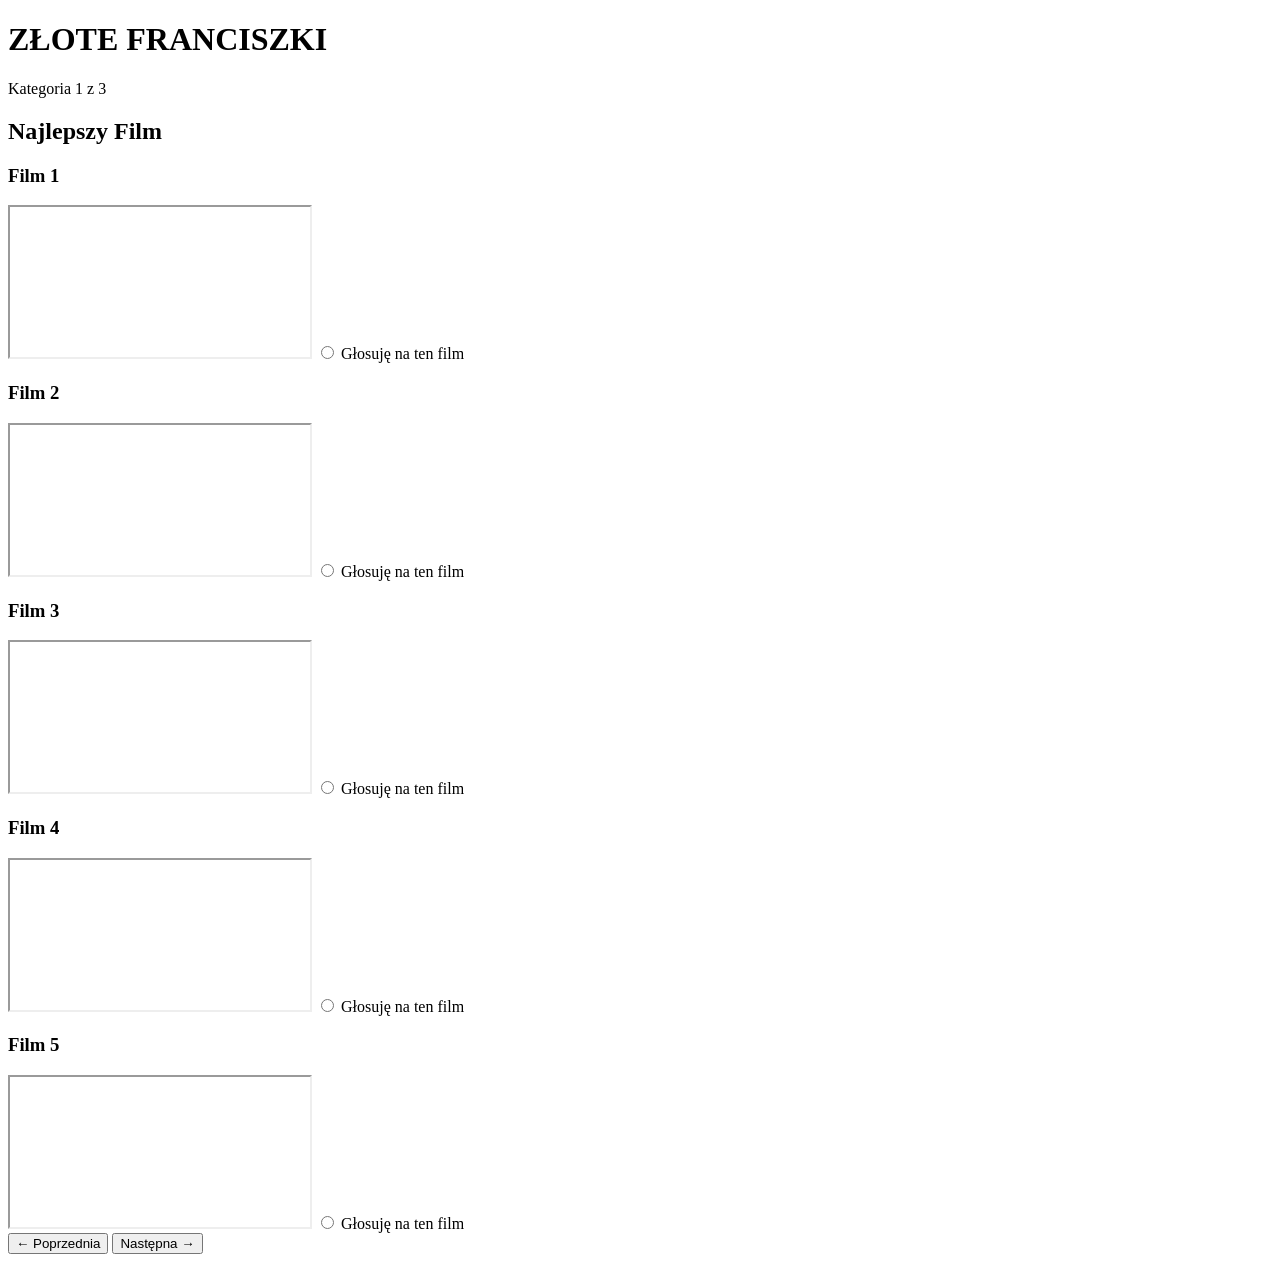
==== glosowanie.html @ 1e4727f9 "Create glosowanie.html" ====
<!DOCTYPE html>
<html lang="pl">
<head>
    <meta charset="UTF-8">
    <meta name="viewport" content="width=device-width, initial-scale=1.0">
    <title>Głosowanie | Złote Franciszki</title>

    <!-- Czcionki -->
    <link rel="preconnect" href="https://fonts.googleapis.com">
    <link rel="preconnect" href="https://fonts.gstatic.com" crossorigin>
    <link href="https://fonts.googleapis.com/css2?family=Cinzel:wght@700&family=Poppins:wght@300;400;600&display=swap" rel="stylesheet">

    <link rel="stylesheet" href="style.css">
</head>
<body>

<div class="background"></div>

<div class="container">

    <h1>ZŁOTE FRANCISZKI</h1>

    <!-- Pasek postępu -->
    <div class="progress">
        <div class="progress-bar"></div>
    </div>

    <p class="progress-text">
        Kategoria <span id="currentCategory">1</span> z <span id="totalCategories">3</span>
    </p>

    <!-- Nazwa kategorii -->
    <h2 id="categoryTitle">Najlepszy Film</h2>

    <!-- Miejsce na filmy -->
    <div id="moviesContainer">

        <!-- Film 1 -->
        <div class="movie-card">

            <h3>Film 1</h3>

            <iframe
                src="https://www.youtube.com/embed/dQw4w9WgXcQ"
                title="Film 1"
                allowfullscreen>
            </iframe>

            <label>
                <input type="radio" name="vote" value="Film 1">
                Głosuję na ten film
            </label>

        </div>

        <!-- Film 2 -->
        <div class="movie-card">

            <h3>Film 2</h3>

            <iframe
                src="https://www.youtube.com/embed/dQw4w9WgXcQ"
                title="Film 2"
                allowfullscreen>
            </iframe>

            <label>
                <input type="radio" name="vote" value="Film 2">
                Głosuję na ten film
            </label>

        </div>

        <!-- Film 3 -->
        <div class="movie-card">

            <h3>Film 3</h3>

            <iframe
                src="https://www.youtube.com/embed/dQw4w9WgXcQ"
                title="Film 3"
                allowfullscreen>
            </iframe>

            <label>
                <input type="radio" name="vote" value="Film 3">
                Głosuję na ten film
            </label>

        </div>

        <!-- Film 4 -->
        <div class="movie-card">

            <h3>Film 4</h3>

            <iframe
                src="https://www.youtube.com/embed/dQw4w9WgXcQ"
                title="Film 4"
                allowfullscreen>
            </iframe>

            <label>
                <input type="radio" name="vote" value="Film 4">
                Głosuję na ten film
            </label>

        </div>

        <!-- Film 5 -->
        <div class="movie-card">

            <h3>Film 5</h3>

            <iframe
                src="https://www.youtube.com/embed/dQw4w9WgXcQ"
                title="Film 5"
                allowfullscreen>
            </iframe>

            <label>
                <input type="radio" name="vote" value="Film 5">
                Głosuję na ten film
            </label>

        </div>

    </div>

    <!-- Przyciski -->
    <div class="navigation">

        <button id="prevBtn">
            ← Poprzednia
        </button>

        <button id="nextBtn">
            Następna →
        </button>

    </div>

</div>

<script src="script.js"></script>

</body>
</html>
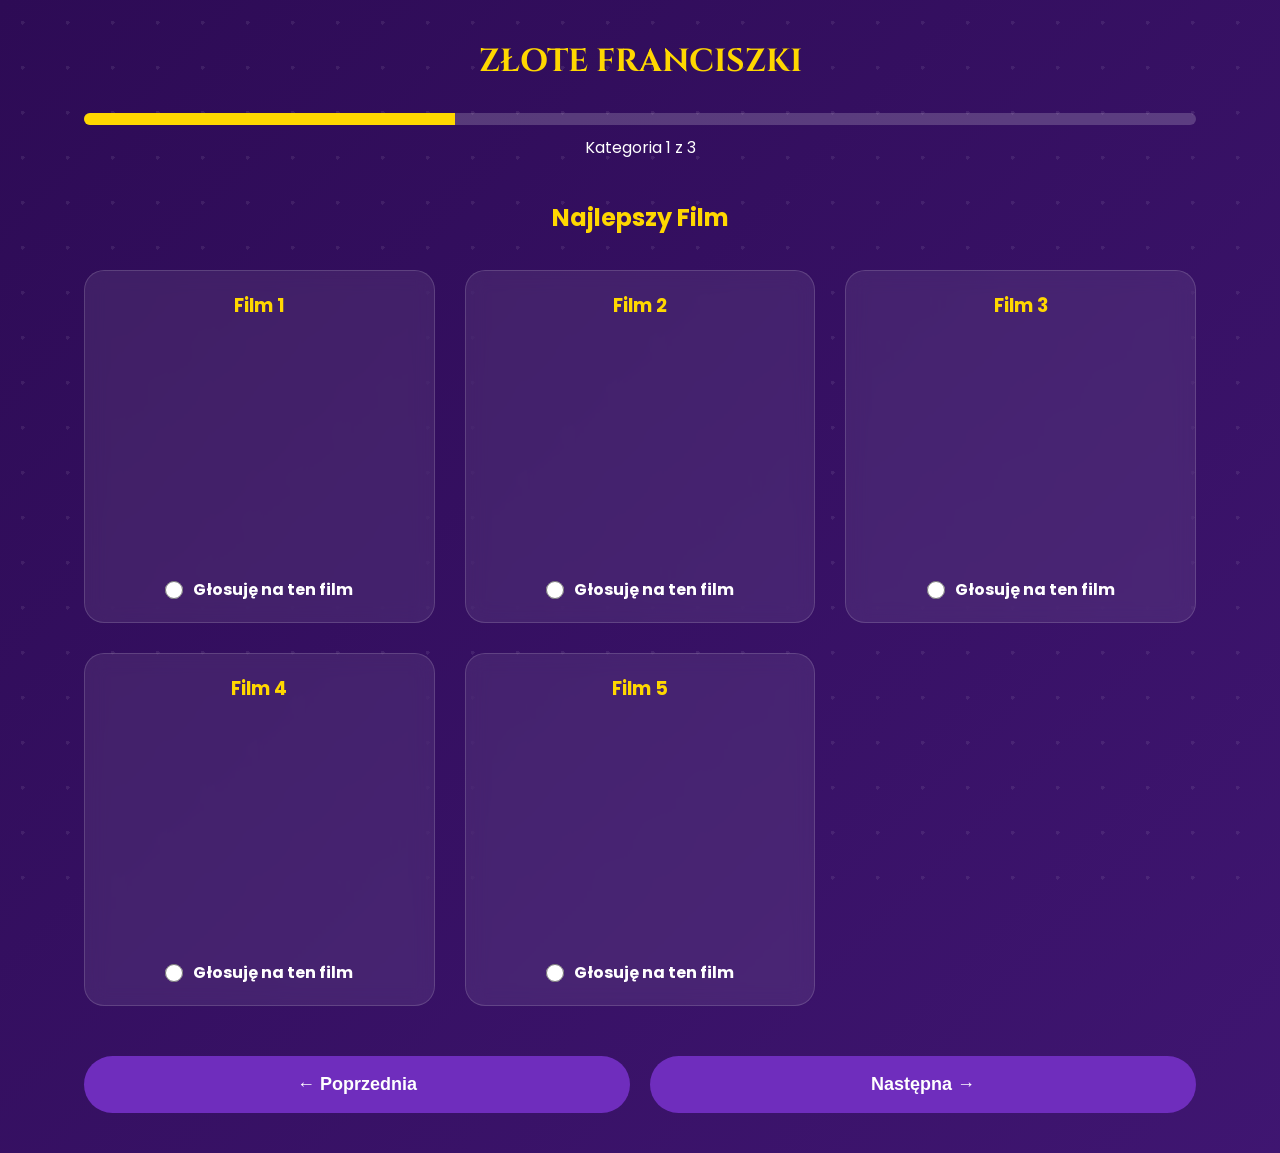
==== commit e236838e: "Update glosowanie.html" ====
--- a/glosowanie.html
+++ b/glosowanie.html
@@ -41,7 +41,7 @@
             <h3>Film 1</h3>
 
             <iframe
-                src="https://www.youtube.com/embed/dQw4w9WgXcQ"
+                src="https://www.youtube.com/watch?v=b_4s6zCOy9k"
                 title="Film 1"
                 allowfullscreen>
             </iframe>
--- a/style.css
+++ b/style.css
@@ -0,0 +1,382 @@
+/* ========================= */
+/* ZŁOTE FRANCISZKI          */
+/* style.css                 */
+/* ========================= */
+
+*{
+    margin:0;
+    padding:0;
+    box-sizing:border-box;
+}
+
+body{
+    font-family:'Poppins',sans-serif;
+    color:white;
+    overflow-x:hidden;
+    min-height:100vh;
+
+    background:linear-gradient(135deg,#2d0b55,#51208d,#7b2cbf);
+    background-size:400% 400%;
+    animation:bgMove 15s ease infinite;
+}
+
+/* Animowane tło */
+
+@keyframes bgMove{
+    0%{
+        background-position:0% 50%;
+    }
+    50%{
+        background-position:100% 50%;
+    }
+    100%{
+        background-position:0% 50%;
+    }
+}
+
+/* Delikatny wzór */
+
+.background{
+    position:fixed;
+    inset:0;
+    z-index:-2;
+
+    background-image:
+    radial-gradient(rgba(255,255,255,.08) 2px,transparent 2px);
+
+    background-size:45px 45px;
+}
+
+/* Gwiazdki */
+
+.stars{
+    position:fixed;
+    inset:0;
+    pointer-events:none;
+    overflow:hidden;
+    z-index:-1;
+}
+
+.stars span{
+    position:absolute;
+    width:4px;
+    height:4px;
+    background:#FFD700;
+    border-radius:50%;
+    animation:blink 3s infinite;
+}
+
+.stars span:nth-child(1){top:8%;left:15%;}
+.stars span:nth-child(2){top:20%;left:80%;}
+.stars span:nth-child(3){top:35%;left:45%;}
+.stars span:nth-child(4){top:55%;left:10%;}
+.stars span:nth-child(5){top:70%;left:85%;}
+.stars span:nth-child(6){top:85%;left:30%;}
+.stars span:nth-child(7){top:15%;left:60%;}
+.stars span:nth-child(8){top:45%;left:75%;}
+.stars span:nth-child(9){top:78%;left:50%;}
+.stars span:nth-child(10){top:92%;left:65%;}
+
+@keyframes blink{
+
+    0%,100%{
+        opacity:.2;
+        transform:scale(.8);
+    }
+
+    50%{
+        opacity:1;
+        transform:scale(2);
+    }
+
+}
+
+/* ======================= */
+/* INDEX */
+/* ======================= */
+
+.hero{
+    min-height:100vh;
+
+    display:flex;
+    flex-direction:column;
+
+    justify-content:center;
+    align-items:center;
+
+    text-align:center;
+
+    padding:30px;
+}
+
+.hero h1{
+
+    font-family:'Cinzel',serif;
+    font-size:72px;
+
+    color:#FFD700;
+
+    text-shadow:
+    0 0 15px gold,
+    0 0 35px rgba(255,215,0,.6);
+
+    margin-bottom:15px;
+}
+
+.hero h2{
+
+    font-weight:400;
+    margin-bottom:25px;
+}
+
+.hero p{
+
+    max-width:650px;
+    line-height:1.8;
+    margin-bottom:40px;
+}
+
+/* Przycisk */
+
+.startButton{
+
+    text-decoration:none;
+
+    color:white;
+
+    background:#6f2dbd;
+
+    padding:18px 40px;
+
+    border-radius:50px;
+
+    font-weight:bold;
+
+    transition:.3s;
+}
+
+.startButton:hover{
+
+    background:#8a3ffc;
+
+    transform:translateY(-5px);
+
+    box-shadow:0 0 20px rgba(255,215,0,.5);
+
+}
+
+/* ======================= */
+/* GŁOSOWANIE */
+/* ======================= */
+
+.container{
+
+    width:90%;
+    max-width:1200px;
+
+    margin:auto;
+
+    padding:40px 20px;
+}
+
+.container h1{
+
+    text-align:center;
+
+    font-family:'Cinzel',serif;
+
+    color:#FFD700;
+
+    margin-bottom:30px;
+}
+
+.progress{
+
+    width:100%;
+
+    height:12px;
+
+    background:#ffffff30;
+
+    border-radius:20px;
+
+    overflow:hidden;
+
+    margin-bottom:10px;
+}
+
+.progress-bar{
+
+    width:33%;
+
+    height:100%;
+
+    background:gold;
+}
+
+.progress-text{
+
+    text-align:center;
+
+    margin-bottom:40px;
+}
+
+#categoryTitle{
+
+    text-align:center;
+
+    margin-bottom:35px;
+
+    color:#FFD700;
+}
+
+/* Filmy */
+
+#moviesContainer{
+
+    display:grid;
+
+    grid-template-columns:repeat(auto-fit,minmax(320px,1fr));
+
+    gap:30px;
+}
+
+.movie-card{
+
+    background:rgba(255,255,255,.08);
+
+    border:1px solid rgba(255,255,255,.15);
+
+    border-radius:20px;
+
+    padding:20px;
+
+    backdrop-filter:blur(10px);
+
+    transition:.3s;
+}
+
+.movie-card:hover{
+
+    transform:translateY(-6px);
+
+    box-shadow:0 0 20px rgba(255,215,0,.25);
+
+}
+
+.movie-card h3{
+
+    margin-bottom:15px;
+
+    text-align:center;
+
+    color:#FFD700;
+}
+
+.movie-card iframe{
+
+    width:100%;
+
+    height:220px;
+
+    border:none;
+
+    border-radius:12px;
+
+    margin-bottom:15px;
+}
+
+.movie-card label{
+
+    display:flex;
+
+    gap:10px;
+
+    justify-content:center;
+
+    align-items:center;
+
+    cursor:pointer;
+
+    font-weight:bold;
+}
+
+input[type="radio"]{
+
+    width:18px;
+    height:18px;
+
+    accent-color:gold;
+}
+
+/* Nawigacja */
+
+.navigation{
+
+    display:flex;
+
+    justify-content:space-between;
+
+    margin-top:50px;
+
+    gap:20px;
+}
+
+.navigation button{
+
+    flex:1;
+
+    padding:18px;
+
+    border:none;
+
+    border-radius:50px;
+
+    cursor:pointer;
+
+    font-size:18px;
+
+    font-weight:bold;
+
+    background:#6f2dbd;
+
+    color:white;
+
+    transition:.3s;
+}
+
+.navigation button:hover{
+
+    background:#8a3ffc;
+
+    transform:translateY(-3px);
+
+    box-shadow:0 0 15px rgba(255,215,0,.5);
+
+}
+
+/* ======================= */
+/* RESPONSYWNOŚĆ */
+/* ======================= */
+
+@media(max-width:768px){
+
+.hero h1{
+
+    font-size:46px;
+
+}
+
+.movie-card iframe{
+
+    height:200px;
+
+}
+
+.navigation{
+
+    flex-direction:column;
+
+}
+
+}
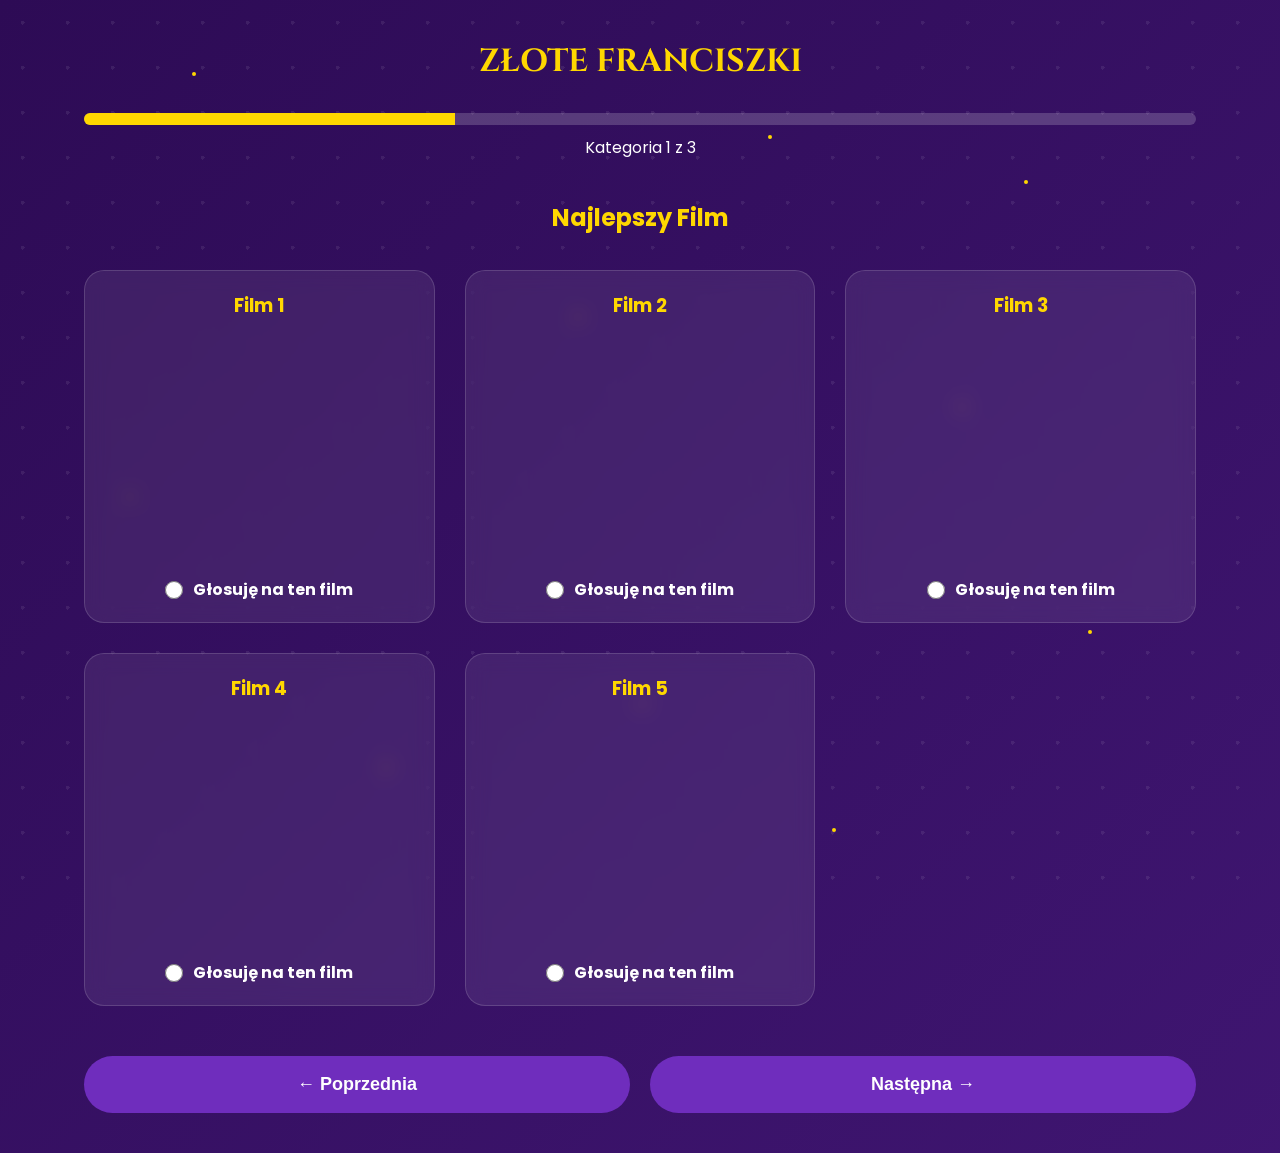
==== commit 6c0be325: "Update glosowanie.html" ====
--- a/glosowanie.html
+++ b/glosowanie.html
@@ -5,7 +5,6 @@
     <meta name="viewport" content="width=device-width, initial-scale=1.0">
     <title>Głosowanie | Złote Franciszki</title>
 
-    <!-- Czcionki -->
     <link rel="preconnect" href="https://fonts.googleapis.com">
     <link rel="preconnect" href="https://fonts.gstatic.com" crossorigin>
     <link href="https://fonts.googleapis.com/css2?family=Cinzel:wght@700&family=Poppins:wght@300;400;600&display=swap" rel="stylesheet">
@@ -16,11 +15,23 @@
 
 <div class="background"></div>
 
+<div class="stars">
+    <span></span>
+    <span></span>
+    <span></span>
+    <span></span>
+    <span></span>
+    <span></span>
+    <span></span>
+    <span></span>
+    <span></span>
+    <span></span>
+</div>
+
 <div class="container">
 
     <h1>ZŁOTE FRANCISZKI</h1>
 
-    <!-- Pasek postępu -->
     <div class="progress">
         <div class="progress-bar"></div>
     </div>
@@ -29,115 +40,18 @@
         Kategoria <span id="currentCategory">1</span> z <span id="totalCategories">3</span>
     </p>
 
-    <!-- Nazwa kategorii -->
-    <h2 id="categoryTitle">Najlepszy Film</h2>
+    <h2 id="categoryTitle">Ładowanie kategorii...</h2>
 
-    <!-- Miejsce na filmy -->
-    <div id="moviesContainer">
+    <div id="moviesContainer"></div>
 
-        <!-- Film 1 -->
-        <div class="movie-card">
-
-            <h3>Film 1</h3>
-
-            <iframe
-                src="https://www.youtube.com/watch?v=b_4s6zCOy9k"
-                title="Film 1"
-                allowfullscreen>
-            </iframe>
-
-            <label>
-                <input type="radio" name="vote" value="Film 1">
-                Głosuję na ten film
-            </label>
-
-        </div>
-
-        <!-- Film 2 -->
-        <div class="movie-card">
-
-            <h3>Film 2</h3>
-
-            <iframe
-                src="https://www.youtube.com/embed/dQw4w9WgXcQ"
-                title="Film 2"
-                allowfullscreen>
-            </iframe>
-
-            <label>
-                <input type="radio" name="vote" value="Film 2">
-                Głosuję na ten film
-            </label>
-
-        </div>
-
-        <!-- Film 3 -->
-        <div class="movie-card">
-
-            <h3>Film 3</h3>
-
-            <iframe
-                src="https://www.youtube.com/embed/dQw4w9WgXcQ"
-                title="Film 3"
-                allowfullscreen>
-            </iframe>
-
-            <label>
-                <input type="radio" name="vote" value="Film 3">
-                Głosuję na ten film
-            </label>
-
-        </div>
-
-        <!-- Film 4 -->
-        <div class="movie-card">
-
-            <h3>Film 4</h3>
-
-            <iframe
-                src="https://www.youtube.com/embed/dQw4w9WgXcQ"
-                title="Film 4"
-                allowfullscreen>
-            </iframe>
-
-            <label>
-                <input type="radio" name="vote" value="Film 4">
-                Głosuję na ten film
-            </label>
-
-        </div>
-
-        <!-- Film 5 -->
-        <div class="movie-card">
-
-            <h3>Film 5</h3>
-
-            <iframe
-                src="https://www.youtube.com/embed/dQw4w9WgXcQ"
-                title="Film 5"
-                allowfullscreen>
-            </iframe>
-
-            <label>
-                <input type="radio" name="vote" value="Film 5">
-                Głosuję na ten film
-            </label>
-
-        </div>
-
-    </div>
-
-    <!-- Przyciski -->
     <div class="navigation">
-
-        <button id="prevBtn">
+        <button id="prevBtn" disabled>
             ← Poprzednia
         </button>
 
         <button id="nextBtn">
             Następna →
         </button>
-
     </div>
 
 </div>
